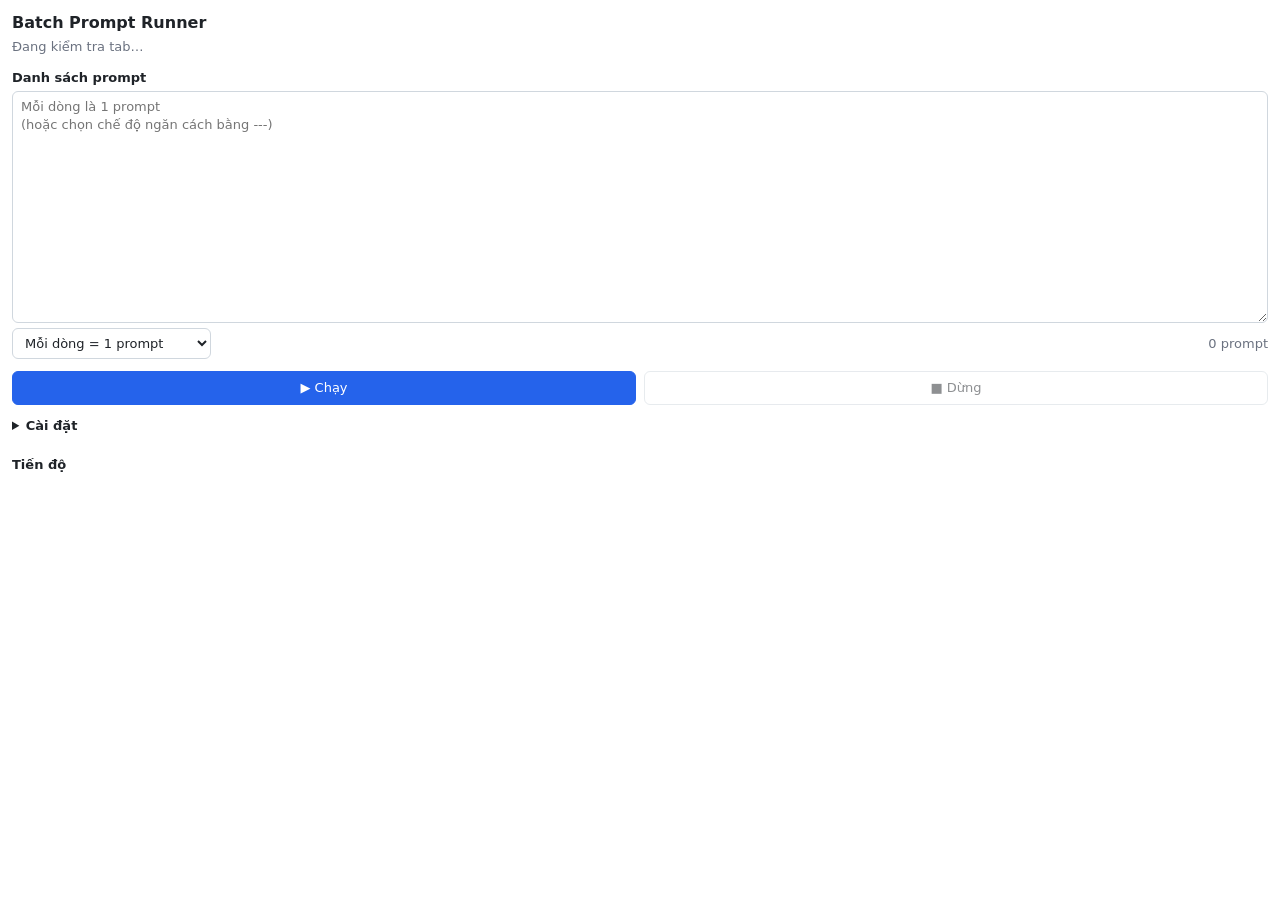
==== batch-prompt-extension/sidepanel.html @ 4f0a64a2 "Thêm Chrome extension chạy hàng loạt prompt trong side panel Co-Authored-By: Claude Opus 5.5 <norepl" ====
<!DOCTYPE html>
<html lang="vi">
<head>
  <meta charset="UTF-8" />
  <title>Batch Prompt Runner</title>
  <link rel="stylesheet" href="sidepanel.css" />
</head>
<body>
  <header>
    <h1>Batch Prompt Runner</h1>
    <div id="siteInfo" class="muted">Đang kiểm tra tab…</div>
  </header>

  <section>
    <label for="prompts">Danh sách prompt</label>
    <textarea id="prompts" rows="12" placeholder="Mỗi dòng là 1 prompt&#10;(hoặc chọn chế độ ngăn cách bằng ---)"></textarea>
    <div class="row">
      <select id="splitMode">
        <option value="line">Mỗi dòng = 1 prompt</option>
        <option value="dash">Ngăn cách bằng dòng ---</option>
      </select>
      <span id="count" class="muted">0 prompt</span>
    </div>
  </section>

  <section class="row">
    <button id="startBtn" class="primary">▶ Chạy</button>
    <button id="stopBtn" disabled>■ Dừng</button>
  </section>

  <details>
    <summary>Cài đặt</summary>
    <label for="preset">Trang web</label>
    <select id="preset"></select>

    <label for="selInput">Selector ô nhập</label>
    <input id="selInput" type="text" />
    <label for="selSend">Selector nút gửi</label>
    <input id="selSend" type="text" />
    <label for="selStop">Selector nút dừng (lúc AI đang trả lời)</label>
    <input id="selStop" type="text" />

    <div class="grid">
      <label>Chờ im lặng (giây)
        <input id="idleSec" type="number" min="1" value="5" />
      </label>
      <label>Nghỉ giữa prompt (giây)
        <input id="gapSec" type="number" min="0" value="3" />
      </label>
      <label>Tối đa mỗi prompt (giây)
        <input id="maxSec" type="number" min="10" value="300" />
      </label>
    </div>
    <p class="muted small">
      Xong 1 prompt khi: nút dừng biến mất <b>và</b> trang không thay đổi trong
      "chờ im lặng" giây. Nếu để trống selector, extension tự dò ô nhập và bấm Enter.
    </p>
    <button id="resetBtn">Khôi phục mặc định cho trang này</button>
  </details>

  <section>
    <div class="row">
      <label>Tiến độ</label>
      <span id="progress" class="muted"></span>
    </div>
    <ol id="log"></ol>
  </section>

  <script src="presets.js"></script>
  <script src="page-runner.js"></script>
  <script src="sidepanel.js"></script>
</body>
</html>
---- batch-prompt-extension/sidepanel.css ----
:root {
  --bg: #ffffff;
  --fg: #1f2328;
  --muted: #6b7280;
  --border: #d0d7de;
  --accent: #2563eb;
  --ok: #16a34a;
  --err: #dc2626;
  --run: #d97706;
}
@media (prefers-color-scheme: dark) {
  :root {
    --bg: #1e1f22;
    --fg: #e6e6e6;
    --muted: #9ca3af;
    --border: #3a3d42;
  }
}
* { box-sizing: border-box; }
body {
  margin: 0;
  padding: 12px;
  font: 13px/1.4 system-ui, sans-serif;
  background: var(--bg);
  color: var(--fg);
}
h1 { font-size: 16px; margin: 0 0 4px; }
section, details { margin-top: 12px; }
label { display: block; font-weight: 600; margin: 8px 0 4px; }
textarea, input[type="text"], input[type="number"], select {
  width: 100%;
  padding: 6px 8px;
  border: 1px solid var(--border);
  border-radius: 6px;
  background: var(--bg);
  color: var(--fg);
  font: inherit;
}
textarea { resize: vertical; }
.row { display: flex; gap: 8px; align-items: center; justify-content: space-between; }
.row select { width: auto; }
.grid { display: grid; grid-template-columns: repeat(3, 1fr); gap: 6px; }
.grid label { font-weight: 500; font-size: 12px; }
button {
  padding: 7px 12px;
  border: 1px solid var(--border);
  border-radius: 6px;
  background: transparent;
  color: var(--fg);
  cursor: pointer;
  font: inherit;
}
button.primary { background: var(--accent); border-color: var(--accent); color: #fff; flex: 1; }
button:disabled { opacity: .5; cursor: default; }
#stopBtn { flex: 1; }
summary { cursor: pointer; font-weight: 600; }
.muted { color: var(--muted); }
.small { font-size: 12px; }
#log { padding-left: 22px; margin: 6px 0; }
#log li { margin: 4px 0; word-break: break-word; }
#log li .text { white-space: pre-wrap; }
#log li.running { color: var(--run); }
#log li.done { color: var(--ok); }
#log li.error { color: var(--err); }
#log li .err { display: block; font-size: 12px; }
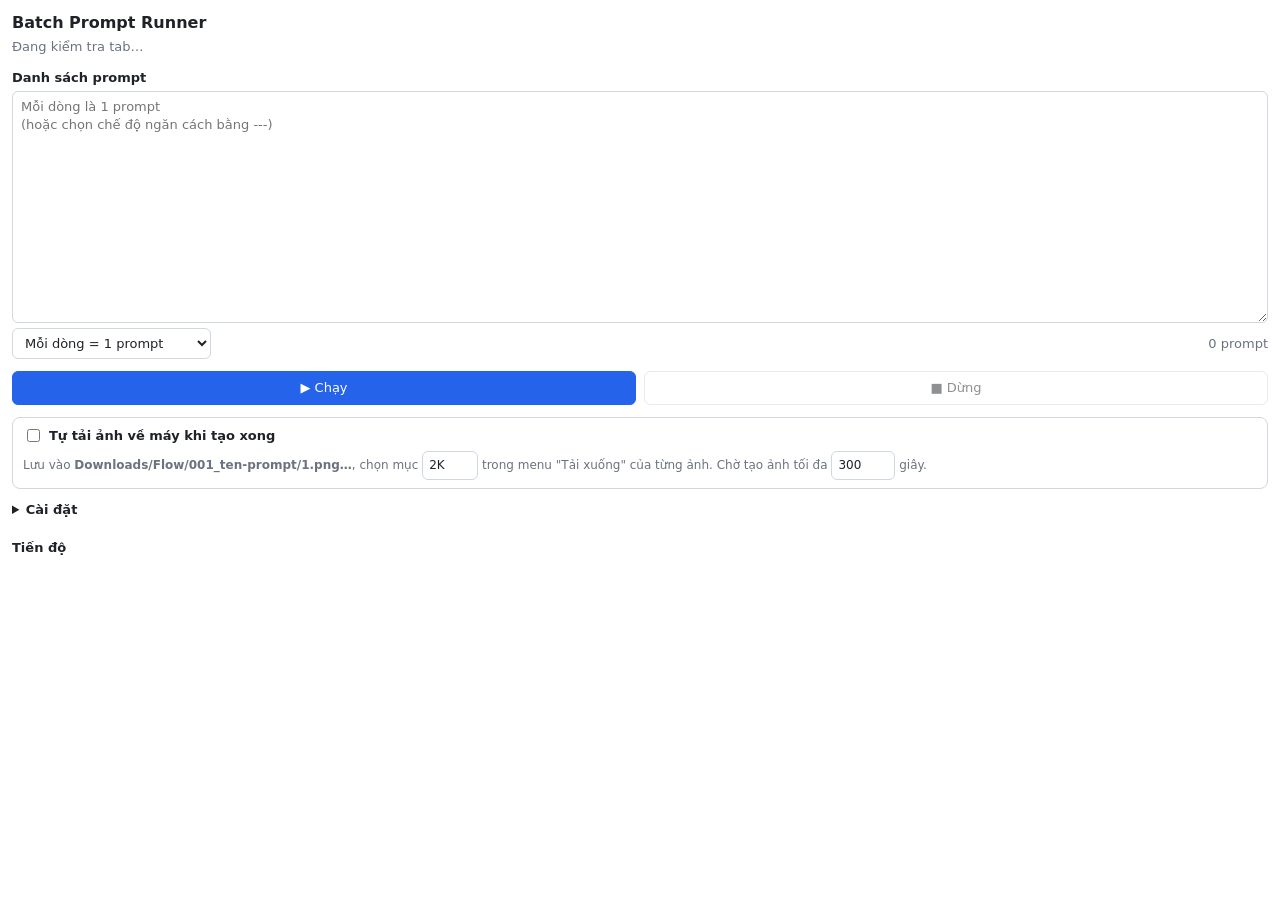
==== commit 4327b85a: "Tự tải ảnh 2K từ Google Flow về thư mục theo từng prompt - Sau khi gửi prompt, chờ nhóm ảnh (.batch-" ====
--- a/batch-prompt-extension/sidepanel.html
+++ b/batch-prompt-extension/sidepanel.html
@@ -28,31 +28,56 @@
     <button id="stopBtn" disabled>■ Dừng</button>
   </section>
 
+  <section class="dl-box">
+    <label class="check"><input id="autoDl" type="checkbox" /> Tự tải ảnh về máy khi tạo xong</label>
+    <div id="dlOpts" class="small muted">
+      Lưu vào <b>Downloads/Flow/001_ten-prompt/1.png…</b>, chọn mục
+      <input id="dlLabel" type="text" class="inline" value="2K" /> trong menu "Tải xuống" của từng ảnh.
+      Chờ tạo ảnh tối đa <input id="genMaxSec" type="number" class="inline num" min="30" value="300" /> giây.
+    </div>
+  </section>
+
   <details>
     <summary>Cài đặt</summary>
     <label for="preset">Trang web</label>
     <select id="preset"></select>
 
-    <label for="selInput">Selector ô nhập</label>
-    <input id="selInput" type="text" />
-    <label for="selSend">Selector nút gửi</label>
-    <input id="selSend" type="text" />
+    <label for="selInput">Ô nhập prompt</label>
+    <div class="pick">
+      <input id="selInput" type="text" />
+      <button id="pickInput" title="Bấm rồi chọn ô nhập trên trang">🎯 Chọn</button>
+    </div>
+    <label for="selSend">Nút gửi</label>
+    <div class="pick">
+      <input id="selSend" type="text" />
+      <button id="pickSend" title="Bấm rồi chọn nút gửi trên trang">🎯 Chọn</button>
+    </div>
+    <p class="muted small">Bấm 🎯 rồi bấm vào ô nhập / nút gửi trên trang để extension tự lấy selector.</p>
     <label for="selStop">Selector nút dừng (lúc AI đang trả lời)</label>
     <input id="selStop" type="text" />
 
-    <div class="grid">
+    <label for="waitMode">Cách chờ giữa các prompt</label>
+    <select id="waitMode">
+      <option value="fixed">Gửi xong chờ cố định N giây (hợp với tạo ảnh/video)</option>
+      <option value="done">Chờ AI trả lời xong (hợp với chat)</option>
+    </select>
+    <label id="fixedWrap">Chờ sau mỗi lần gửi (giây)
+      <input id="fixedSec" type="number" min="0" value="20" />
+    </label>
+
+    <div class="grid" id="doneWrap">
       <label>Chờ im lặng (giây)
         <input id="idleSec" type="number" min="1" value="5" />
-      </label>
-      <label>Nghỉ giữa prompt (giây)
-        <input id="gapSec" type="number" min="0" value="3" />
       </label>
       <label>Tối đa mỗi prompt (giây)
         <input id="maxSec" type="number" min="10" value="300" />
       </label>
     </div>
+    <label>Nghỉ thêm giữa prompt (giây)
+      <input id="gapSec" type="number" min="0" value="3" />
+    </label>
     <p class="muted small">
-      Xong 1 prompt khi: nút dừng biến mất <b>và</b> trang không thay đổi trong
+      Chế độ "chờ AI trả lời xong": xong 1 prompt khi: nút dừng biến mất <b>và</b> trang không thay đổi trong
       "chờ im lặng" giây. Nếu để trống selector, extension tự dò ô nhập và bấm Enter.
     </p>
     <button id="resetBtn">Khôi phục mặc định cho trang này</button>
@@ -67,7 +92,6 @@
   </section>
 
   <script src="presets.js"></script>
-  <script src="page-runner.js"></script>
   <script src="sidepanel.js"></script>
 </body>
 </html>
--- a/batch-prompt-extension/sidepanel.css
+++ b/batch-prompt-extension/sidepanel.css
@@ -39,7 +39,7 @@
 textarea { resize: vertical; }
 .row { display: flex; gap: 8px; align-items: center; justify-content: space-between; }
 .row select { width: auto; }
-.grid { display: grid; grid-template-columns: repeat(3, 1fr); gap: 6px; }
+.grid { display: grid; grid-template-columns: repeat(2, 1fr); gap: 6px; }
 .grid label { font-weight: 500; font-size: 12px; }
 button {
   padding: 7px 12px;
@@ -63,3 +63,16 @@
 #log li.done { color: var(--ok); }
 #log li.error { color: var(--err); }
 #log li .err { display: block; font-size: 12px; }
+#fixedWrap, .grid label { font-weight: 500; }
+.pick { display: flex; gap: 6px; }
+.pick input { flex: 1; min-width: 0; }
+.pick button { white-space: nowrap; padding: 6px 8px; }
+.dl-box { border: 1px solid var(--border); border-radius: 8px; padding: 8px 10px; }
+label.check { display: flex; gap: 6px; align-items: center; margin: 0; }
+label.check input { width: auto; }
+#dlOpts { margin-top: 6px; line-height: 1.9; }
+input.inline { width: 56px; padding: 2px 6px; display: inline-block; }
+input.inline.num { width: 64px; }
+#log li .dl { display: block; font-size: 12px; color: var(--muted); }
+#log li .dl.ok { color: var(--ok); }
+#log li .dl.err { color: var(--err); }
